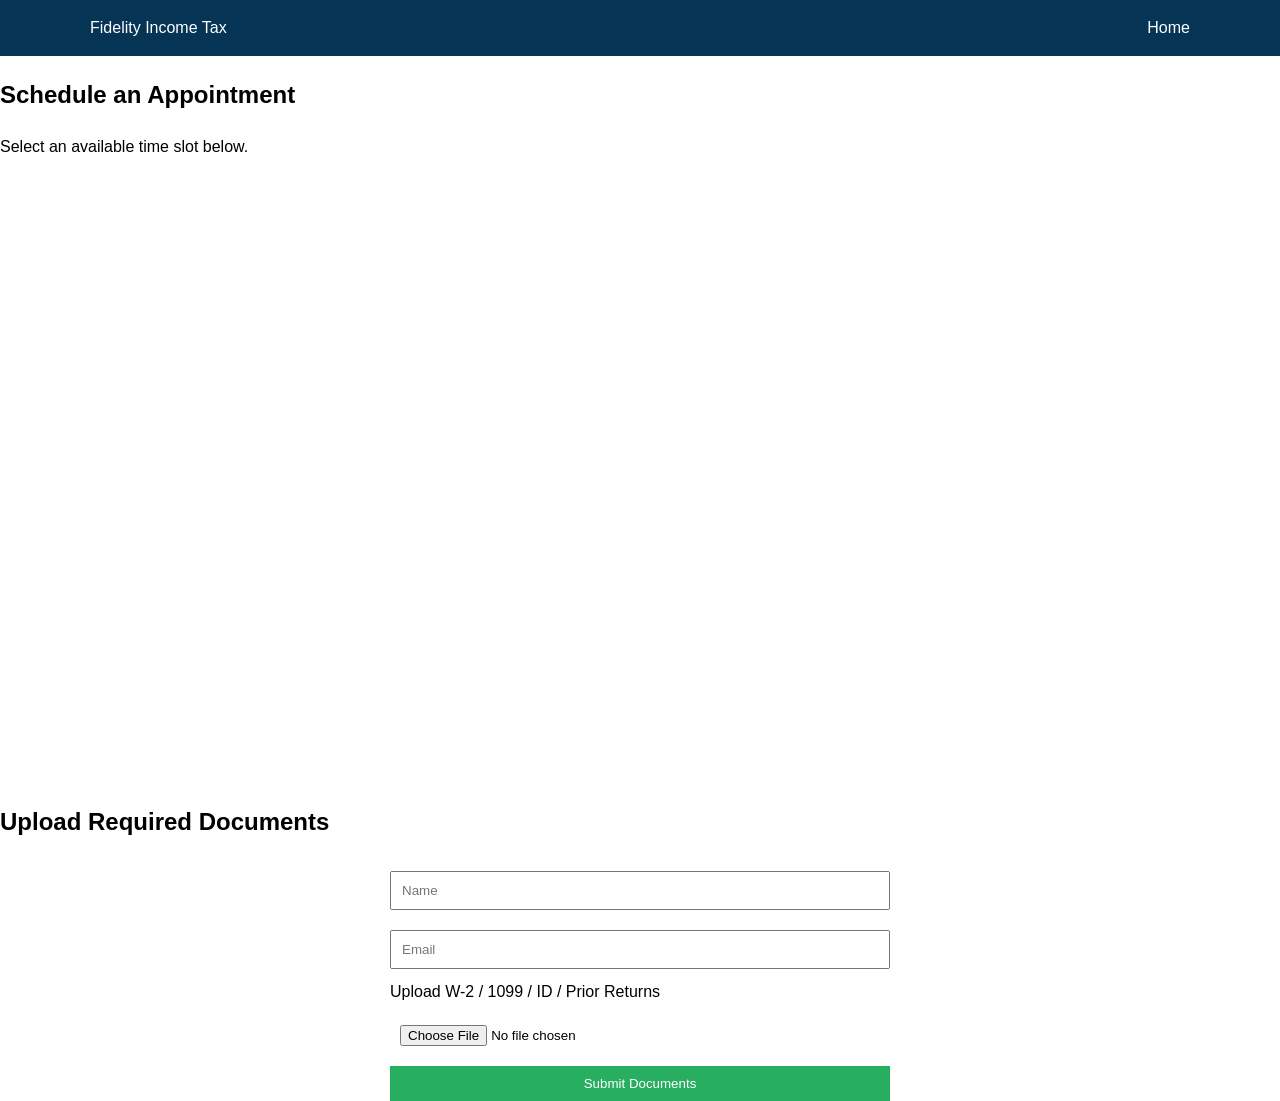
==== appointments.html @ 01bf8807 "Add files via upload" ====
<!DOCTYPE html>
<html lang="en">

<head>

<meta charset="UTF-8">
<meta name="viewport" content="width=device-width, initial-scale=1.0">

<title>Schedule Appointment</title>

<link rel="stylesheet" href="styles.css">

</head>

<body>

<header>

<nav>

<div class="logo">
Fidelity Income Tax
</div>

<a href="index.html">Home</a>

</nav>

</header>

<section class="appointment">

<h2>Schedule an Appointment</h2>

<p>Select an available time slot below.</p>

<iframe
src="https://calendar.google.com/calendar/appointments/schedules/YOUR_LINK"
width="100%"
height="600"
style="border:0">
</iframe>

<h2>Upload Required Documents</h2>

<form action="https://formsubmit.co/fidelity2024@yahoo.com"
method="POST"
enctype="multipart/form-data">

<input type="text" name="name" placeholder="Name" required>

<input type="email" name="email" placeholder="Email" required>

<label>Upload W-2 / 1099 / ID / Prior Returns</label>

<input type="file" name="documents">

<button type="submit">Submit Documents</button>

</form>

</section>

</body>

</html>
---- styles.css ----
body{
font-family:Arial;
margin:0;
line-height:1.6;
}

header{
background:#063455;
color:white;
padding:15px;
}

nav{
display:flex;
justify-content:space-between;
align-items:center;
max-width:1100px;
margin:auto;
}

nav ul{
display:flex;
list-style:none;
}

nav li{
margin-left:20px;
}

nav a{
color:white;
text-decoration:none;
}

.hero{
background:#8a1e1e;
color:white;
padding:100px 20px;
text-align:center;
}

.hero-buttons{
margin-top:20px;
}

.btn{
background:#27ae60;
color:white;
padding:12px 20px;
text-decoration:none;
border-radius:5px;
margin:5px;
display:inline-block;
}

.btn.secondary{
background:#8a1e1e;
}

.service-grid{
display:grid;
grid-template-columns:repeat(auto-fit,minmax(250px,1fr));
gap:12px;
max-width:1100px;
margin:auto;
padding:30px;
}

.service-card{
background:#f4f4f4;
padding:25px;
border-radius:8px;
}

.accountant-container{
display:flex;
gap:40px;
max-width:1000px;
margin:auto;
padding:40px;
}

.accountant-container img{
width:250px;
border-radius:10px;
}

.review{
background:#f4f4f4;
padding:20px;
max-width:600px;
margin:20px auto;
border-radius:8px;
}

form{
max-width:500px;
margin:auto;
display:flex;
flex-direction:column;
}

input, textarea{
padding:10px;
margin:10px 0;
}

button{
background:#27ae60;
color:white;
padding:10px;
border:none;
cursor:pointer;
}

footer{
background:#111;
color:white;
text-align:center;
padding:20px;
}

.menu-toggle{
display:none;
font-size:26px;
cursor:pointer;
}

@media(max-width:768px){

nav ul{
display:none;
flex-direction:column;
background:#063455;
position:absolute;
right:0;
top:60px;
width:200px;
}

nav ul.active{
display:flex;
}

.menu-toggle{
display:block;
}

.accountant-container{
flex-direction:column;
text-align:center;
}
.contact-section{

padding:60px 20px;
background:#f6f6f6;
border:3px solid #1d3557;
border-radius:8px;
max-width:1200px;
margin:80px auto;

}

.contact-section h2{

text-align:center;
margin-bottom:40px;
color:#1d3557;

}

.contact-grid{

display:grid;
grid-template-columns:1fr 1fr 1fr;
gap:30px;
align-items:start;

}

.contact-map iframe{

border-radius:6px;

}

.contact-info{

text-align:center;
background:white;
padding:30px;
border-radius:6px;
box-shadow:0 2px 8px rgba(0,0,0,.1);

}

.contact-logo{

max-width:200px;
margin-bottom:20px;

}

.contact-phone{

margin-top:15px;
font-size:20px;
font-weight:bold;

}

.contact-phone a{

color:#063455;
text-decoration:none;

}
 
.contact-form{

background:white;
padding:30px;
border-radius:6px;
box-shadow:0 2px 8px rgba(0,0,0,.1);

}

.contact-form h3{

margin-bottom:20px;
color:#8c6239;

}

.form-row{

display:flex;
gap:10px;

}

.form-row input{

flex:1;

}

.contact-form input,
.contact-form textarea{

width:100%;
padding:10px;
margin-bottom:10px;
border:1px solid #ccc;
border-radius:4px;

}

.contact-form textarea{

height:120px;

}

.contact-form button{

width:100%;
padding:12px;
background:#8c6239;
color:white;
border:none;
border-radius:4px;
font-size:16px;
cursor:pointer;

}

.sms-consent{

font-size:12px;
display:block;
margin-bottom:10px;

}

/* Mobile */

@media(max-width:900px){

.contact-grid{

grid-template-columns:1fr;

}

}

}
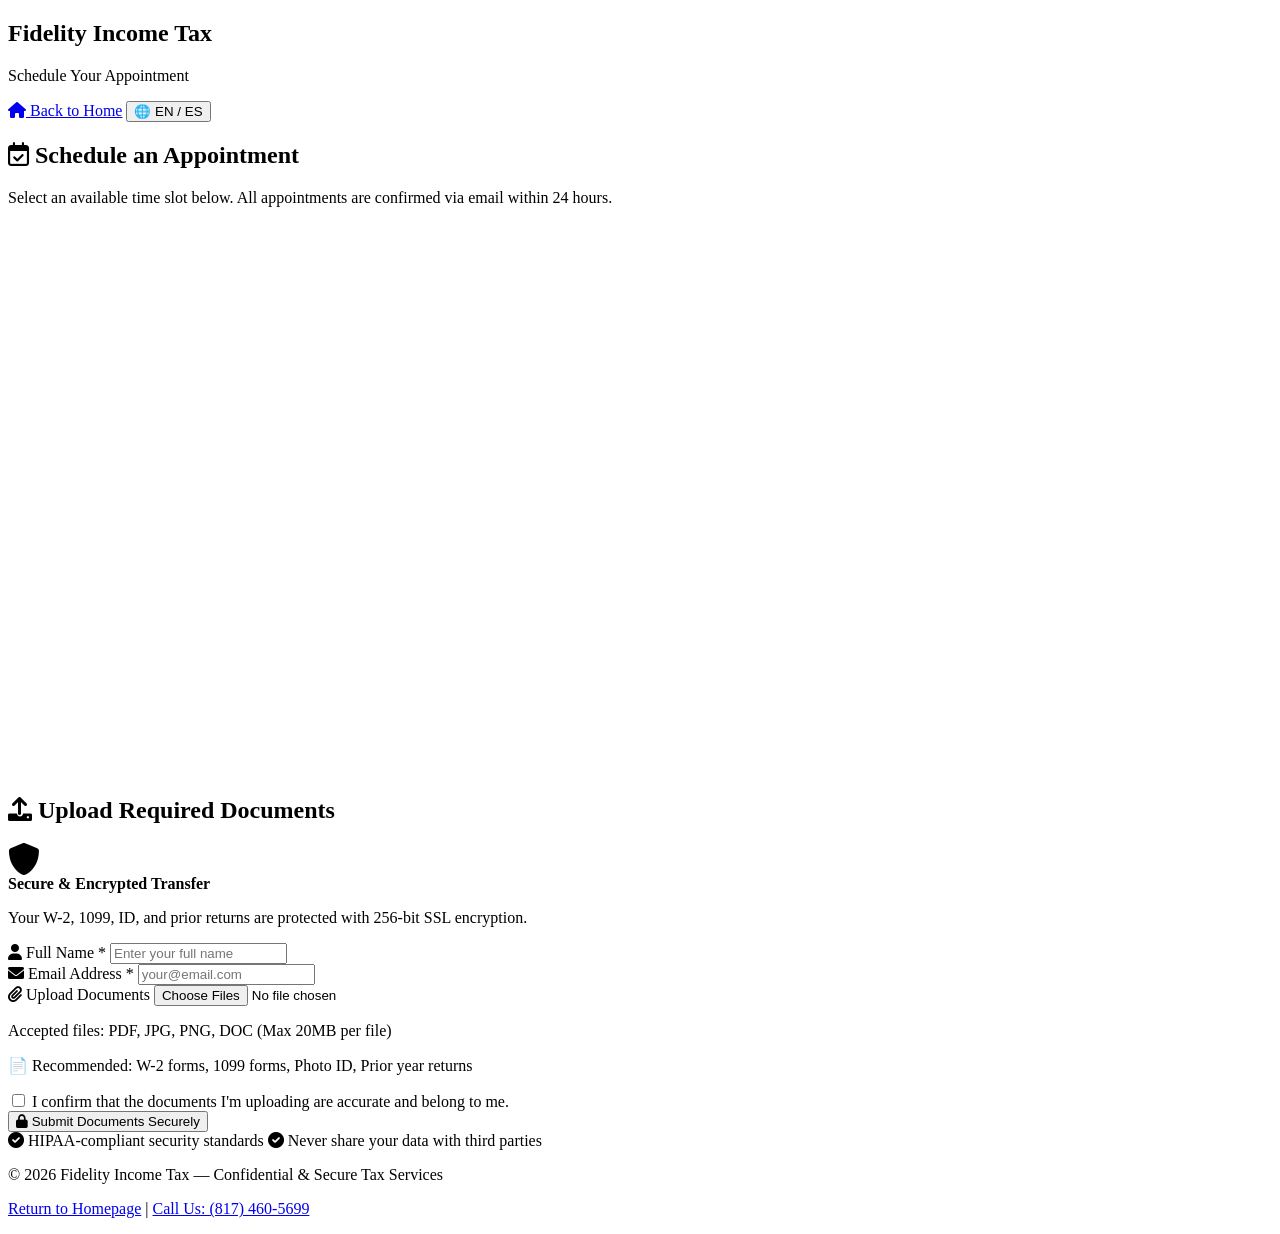
==== commit 55d606b8: "Add files via upload" ====
--- a/appointments.html
+++ b/appointments.html
@@ -1,66 +1,117 @@
 <!DOCTYPE html>
 <html lang="en">
-
 <head>
-
-<meta charset="UTF-8">
-<meta name="viewport" content="width=device-width, initial-scale=1.0">
-
-<title>Schedule Appointment</title>
-
-<link rel="stylesheet" href="styles.css">
-
+  <meta charset="UTF-8">
+  <meta name="viewport" content="width=device-width, initial-scale=1.0">
+  <meta name="description" content="Schedule your tax appointment online with Fidelity Income Tax. Secure document upload available.">
+  <title>Schedule Appointment | Fidelity Income Tax</title>
+  
+  <!-- Google Fonts -->
+  <link href="https://fonts.googleapis.com/css2?family=Inter:wght@400;600;700&display=swap" rel="stylesheet">
+  
+  <!-- Font Awesome -->
+  <link rel="stylesheet" href="https://cdnjs.cloudflare.com/ajax/libs/font-awesome/6.0.0-beta3/css/all.min.css">
+  
+  <!-- Stylesheets -->
+  <link rel="stylesheet" href="css/styles.css">
+  <link rel="stylesheet" href="css/appointments.css">
 </head>
-
 <body>
 
-<header>
+  <!-- ==================== APPOINTMENT PAGE HEADER ==================== -->
+  <header class="appointment-header">
+    <nav>
+      <div class="logo">
+        <img src="images/logo.png" alt="Fidelity Income Tax" onerror="this.style.display='none'">
+        <div class="logo-text">
+          <h1>Fidelity Income Tax</h1>
+          <p data-translate="appointmentSubtitle">Schedule Your Appointment</p>
+        </div>
+      </div>
+      <div class="header-right">
+        <a href="index.html" class="back-home"><i class="fas fa-home"></i> <span data-translate="backHome">Back to Home</span></a>
+        <button class="lang-btn" onclick="toggleLanguage()" aria-label="Toggle language">🌐 EN / ES</button>
+      </div>
+    </nav>
+  </header>
 
-<nav>
+  <main class="appointment-main">
+    <!-- ==================== CALENDAR SECTION ==================== -->
+    <section class="appointment-card">
+      <h2><i class="far fa-calendar-check"></i> <span data-translate="scheduleTitle">Schedule an Appointment</span></h2>
+      <p data-translate="scheduleDescription">Select an available time slot below. All appointments are confirmed via email within 24 hours.</p>
+      
+      <!-- Google Calendar Embed - Replace YOUR_LINK with actual calendar link -->
+      <div class="calendar-wrapper">
+        <iframe 
+          src="https://calendar.google.com/calendar/appointments/schedules/YOUR_LINK" 
+          width="100%" 
+          height="550" 
+          style="border:0;" 
+          title="Appointment Calendar"
+          loading="lazy">
+        </iframe>
+      </div>
+    </section>
 
-<div class="logo">
-Fidelity Income Tax
-</div>
+    <!-- ==================== SECURE DOCUMENT UPLOAD SECTION ==================== -->
+    <section class="appointment-card">
+      <h2><i class="fas fa-upload"></i> <span data-translate="uploadTitle">Upload Required Documents</span></h2>
+      
+      <!-- Security notice banner -->
+      <div class="secure-upload-banner">
+        <i class="fas fa-shield-alt fa-2x"></i>
+        <div>
+          <strong data-translate="secureUploadTitle">Secure & Encrypted Transfer</strong>
+          <p data-translate="secureUploadText">Your W-2, 1099, ID, and prior returns are protected with 256-bit SSL encryption.</p>
+        </div>
+      </div>
+      
+      <!-- Document upload form -->
+      <form action="https://formsubmit.co/fidelity2024@yahoo.com" method="POST" enctype="multipart/form-data" class="upload-form">
+        <div class="form-group">
+          <label for="fullname"><i class="fas fa-user"></i> <span data-translate="fullNameLabel">Full Name</span> *</label>
+          <input type="text" id="fullname" name="name" placeholder="Enter your full name" data-translate-placeholder="fullNamePlaceholder" required>
+        </div>
+        
+        <div class="form-group">
+          <label for="email"><i class="fas fa-envelope"></i> <span data-translate="emailLabel">Email Address</span> *</label>
+          <input type="email" id="email" name="email" placeholder="your@email.com" data-translate-placeholder="emailPlaceholder" required>
+        </div>
+        
+        <div class="form-group">
+          <label for="documents"><i class="fas fa-paperclip"></i> <span data-translate="uploadLabel">Upload Documents</span></label>
+          <input type="file" id="documents" name="documents" accept=".pdf,.jpg,.jpeg,.png,.doc,.docx" multiple>
+          <p class="file-hint" data-translate="fileHint">Accepted files: PDF, JPG, PNG, DOC (Max 20MB per file)</p>
+          <p class="file-hint" data-translate="recommendedDocs">📄 Recommended: W-2 forms, 1099 forms, Photo ID, Prior year returns</p>
+        </div>
+        
+        <div class="form-group">
+          <label class="checkbox-label">
+            <input type="checkbox" required>
+            <span data-translate="confirmText">I confirm that the documents I'm uploading are accurate and belong to me.</span>
+          </label>
+        </div>
+        
+        <button type="submit" class="btn btn-submit">
+          <i class="fas fa-lock"></i> <span data-translate="submitButton">Submit Documents Securely</span>
+        </button>
+      </form>
+      
+      <div class="security-footer">
+        <i class="fas fa-check-circle"></i> <span data-translate="security1">HIPAA-compliant security standards</span>
+        <i class="fas fa-check-circle"></i> <span data-translate="security2">Never share your data with third parties</span>
+      </div>
+    </section>
+  </main>
 
-<a href="index.html">Home</a>
+  <!-- ==================== FOOTER ==================== -->
+  <footer>
+    <p>© 2026 Fidelity Income Tax — <span data-translate="footerText">Confidential & Secure Tax Services</span></p>
+    <p><a href="index.html"><span data-translate="returnHome">Return to Homepage</span></a> | <a href="tel:+18174605699"><span data-translate="callUs">Call Us</span>: (817) 460-5699</a></p>
+  </footer>
 
-</nav>
-
-</header>
-
-<section class="appointment">
-
-<h2>Schedule an Appointment</h2>
-
-<p>Select an available time slot below.</p>
-
-<iframe
-src="https://calendar.google.com/calendar/appointments/schedules/YOUR_LINK"
-width="100%"
-height="600"
-style="border:0">
-</iframe>
-
-<h2>Upload Required Documents</h2>
-
-<form action="https://formsubmit.co/fidelity2024@yahoo.com"
-method="POST"
-enctype="multipart/form-data">
-
-<input type="text" name="name" placeholder="Name" required>
-
-<input type="email" name="email" placeholder="Email" required>
-
-<label>Upload W-2 / 1099 / ID / Prior Returns</label>
-
-<input type="file" name="documents">
-
-<button type="submit">Submit Documents</button>
-
-</form>
-
-</section>
-
+  <script src="js/translations.js"></script>
+  <script src="js/script.js"></script>
 </body>
-
 </html>
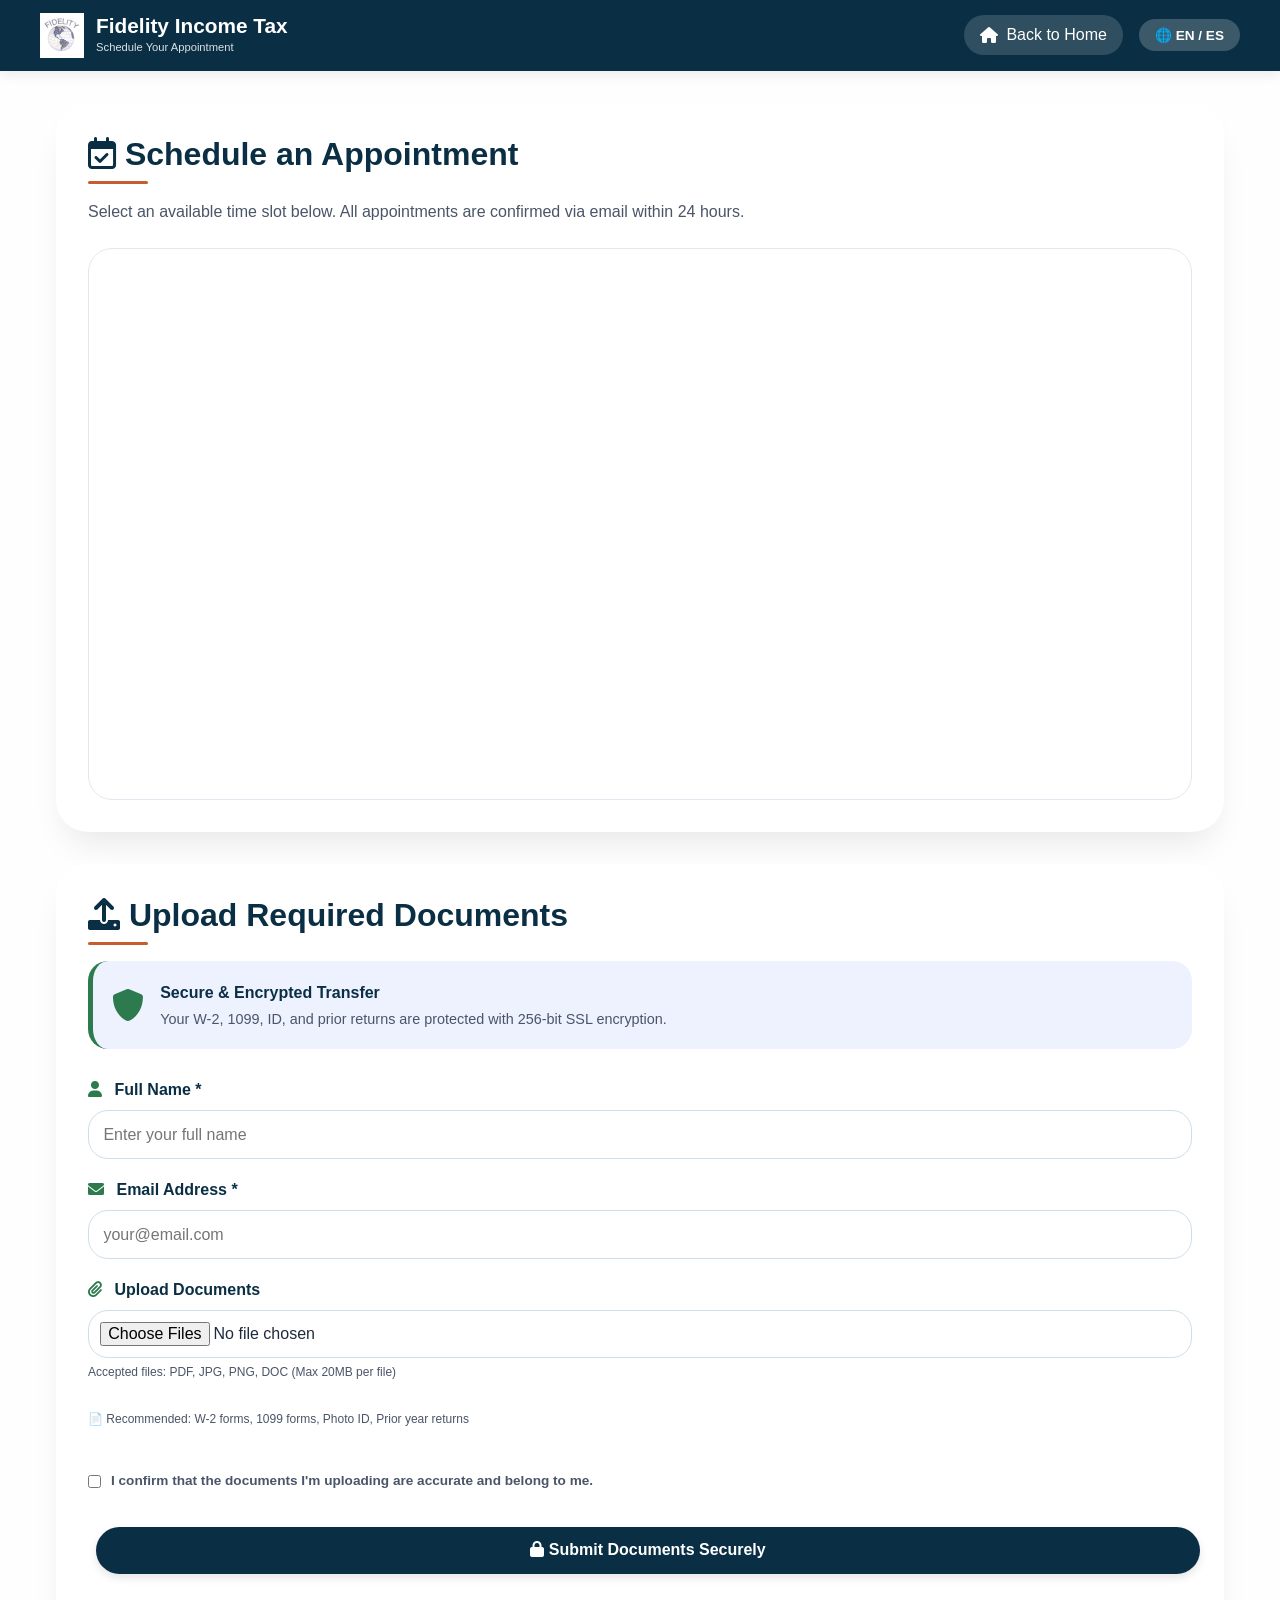
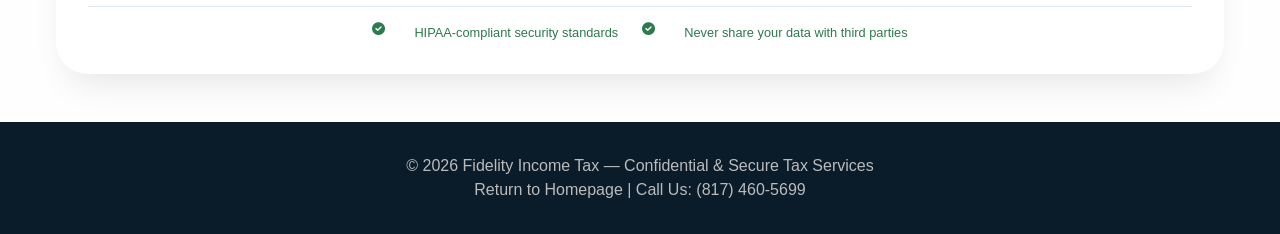
==== commit 806f88d9: "Add files via upload" ====
--- a/appointments.html
+++ b/appointments.html
@@ -13,8 +13,8 @@
   <link rel="stylesheet" href="https://cdnjs.cloudflare.com/ajax/libs/font-awesome/6.0.0-beta3/css/all.min.css">
   
   <!-- Stylesheets -->
-  <link rel="stylesheet" href="css/styles.css">
-  <link rel="stylesheet" href="css/appointments.css">
+  <link rel="stylesheet" href="styles.css">
+  <link rel="stylesheet" href="appointments.css">
 </head>
 <body>
 
@@ -22,7 +22,7 @@
   <header class="appointment-header">
     <nav>
       <div class="logo">
-        <img src="images/logo.png" alt="Fidelity Income Tax" onerror="this.style.display='none'">
+        <img src="logo.png" alt="Fidelity Income Tax" onerror="this.style.display='none'">
         <div class="logo-text">
           <h1>Fidelity Income Tax</h1>
           <p data-translate="appointmentSubtitle">Schedule Your Appointment</p>
@@ -111,7 +111,7 @@
     <p><a href="index.html"><span data-translate="returnHome">Return to Homepage</span></a> | <a href="tel:+18174605699"><span data-translate="callUs">Call Us</span>: (817) 460-5699</a></p>
   </footer>
 
-  <script src="js/translations.js"></script>
-  <script src="js/script.js"></script>
+  <script src="translations.js"></script>
+  <script src="script.js"></script>
 </body>
 </html>
--- a/styles.css
+++ b/styles.css
@@ -0,0 +1,810 @@
+/* ==================== RESET & BASE STYLES ==================== */
+* {
+  margin: 0;
+  padding: 0;
+  box-sizing: border-box;
+}
+
+body {
+  font-family: 'Inter', sans-serif;
+  background-color: #fefefe;
+  color: #1e2a3e;
+  line-height: 1.5;
+  scroll-behavior: smooth;
+}
+
+/* ==================== TYPOGRAPHY ==================== */
+h1, h2, h3, h4 {
+  font-weight: 700;
+  line-height: 1.2;
+}
+
+h2 {
+  font-size: 2rem;
+  text-align: center;
+  margin-bottom: 2rem;
+  color: #0a2f44;
+  position: relative;
+}
+
+h2:after {
+  content: '';
+  display: block;
+  width: 60px;
+  height: 3px;
+  background: #c75c2e;
+  margin: 0.5rem auto 0;
+  border-radius: 4px;
+}
+
+/* ==================== HEADER & NAVIGATION ==================== */
+header {
+  background: #0a2f44;
+  color: white;
+  padding: 0.8rem 1.5rem;
+  position: sticky;
+  top: 0;
+  z-index: 1000;
+  box-shadow: 0 4px 12px rgba(0, 0, 0, 0.08);
+}
+
+nav {
+  display: flex;
+  justify-content: space-between;
+  align-items: center;
+  max-width: 1300px;
+  margin: 0 auto;
+}
+
+.logo {
+  display: flex;
+  align-items: center;
+  gap: 12px;
+  flex-wrap: wrap;
+}
+
+.logo img {
+  height: 45px;
+  width: auto;
+}
+
+.logo-text h1 {
+  font-size: 1.3rem;
+  font-weight: 700;
+}
+
+.logo-text p {
+  font-size: 0.7rem;
+  opacity: 0.85;
+}
+
+nav ul {
+  display: flex;
+  list-style: none;
+  gap: 2rem;
+  align-items: center;
+}
+
+nav ul li a {
+  color: white;
+  text-decoration: none;
+  font-weight: 500;
+  transition: 0.2s;
+  font-size: 1rem;
+}
+
+nav ul li a:hover {
+  color: #ffcd94;
+}
+
+.lang-btn {
+  background: rgba(255, 255, 255, 0.2);
+  border: none;
+  color: white;
+  padding: 0.4rem 0.8rem;
+  border-radius: 40px;
+  cursor: pointer;
+  font-weight: 600;
+  font-size: 0.8rem;
+  transition: 0.2s;
+}
+
+.lang-btn:hover {
+  background: #ffcd94;
+  color: #0a2f44;
+}
+
+.menu-toggle {
+  display: none;
+  font-size: 1.8rem;
+  cursor: pointer;
+}
+
+/* ==================== TRUST BADGE ==================== */
+.trust-badge {
+  background: rgba(255, 255, 240, 0.2);
+  border-left: 4px solid #ffcd94;
+  padding: 0.75rem 1rem;
+  border-radius: 12px;
+  font-size: 0.85rem;
+  display: inline-flex;
+  align-items: center;
+  gap: 8px;
+  margin-bottom: 1rem;
+}
+
+.trust-badge i {
+  color: #ffcd94;
+}
+
+/* ==================== HERO SECTION ==================== */
+.hero {
+  background: linear-gradient(135deg, #7b2c2c 0%, #9e3a2b 100%);
+  color: white;
+  padding: 4rem 1.5rem;
+  text-align: center;
+}
+
+.hero h1 {
+  font-size: 2.8rem;
+  font-weight: 800;
+  margin-bottom: 1rem;
+}
+
+.hero p {
+  font-size: 1.2rem;
+  max-width: 700px;
+  margin: 0 auto 1.5rem;
+}
+
+.hero-contact {
+  background: rgba(0, 0, 0, 0.2);
+  display: inline-block;
+  padding: 1rem 2rem;
+  border-radius: 60px;
+  margin: 1rem auto;
+  backdrop-filter: blur(2px);
+}
+
+.hero-contact p {
+  margin: 0.2rem 0;
+  font-size: 1rem;
+}
+
+.hero-contact a {
+  color: white;
+  text-decoration: none;
+  font-weight: 600;
+}
+
+.hero-buttons {
+  margin-top: 2rem;
+}
+
+/* ==================== BUTTONS ==================== */
+.btn {
+  padding: 0.9rem 2rem;
+  border-radius: 50px;
+  text-decoration: none;
+  font-weight: 600;
+  display: inline-block;
+  margin: 0.5rem;
+  transition: 0.2s;
+  border: none;
+  cursor: pointer;
+  font-size: 1rem;
+  box-shadow: 0 4px 8px rgba(0, 0, 0, 0.1);
+}
+
+.btn-primary {
+  background: #2c7a4d;
+  color: white;
+}
+
+.btn-primary:hover {
+  background: #1f5e3a;
+  transform: translateY(-2px);
+}
+
+.btn-secondary {
+  background: #c75c2e;
+  color: white;
+}
+
+.btn-secondary:hover {
+  background: #a3451f;
+  transform: translateY(-2px);
+}
+
+.btn-submit {
+  background: #0a2f44;
+  color: white;
+  width: 100%;
+}
+
+.btn-submit:hover {
+  background: #1e4a6e;
+  transform: translateY(-2px);
+}
+
+/* ==================== SERVICES SECTION ==================== */
+.services-section {
+  padding: 4rem 1.5rem;
+  max-width: 1300px;
+  margin: 0 auto;
+}
+
+.service-grid {
+  display: grid;
+  grid-template-columns: repeat(auto-fit, minmax(260px, 1fr));
+  gap: 2rem;
+}
+
+.service-card {
+  background: white;
+  border-radius: 24px;
+  padding: 2rem 1.5rem;
+  text-align: center;
+  box-shadow: 0 8px 20px rgba(0, 0, 0, 0.05);
+  transition: all 0.2s ease;
+  border: 1px solid #eef2f6;
+}
+
+.service-card i {
+  font-size: 2.5rem;
+  color: #2c7a4d;
+  margin-bottom: 1rem;
+}
+
+.service-card h3 {
+  font-size: 1.4rem;
+  margin-bottom: 0.5rem;
+}
+
+.service-card:hover {
+  transform: translateY(-5px);
+  box-shadow: 0 20px 25px -12px rgba(0, 0, 0, 0.1);
+}
+
+/* ==================== ACCOUNTANT SECTION ==================== */
+.accountant-section {
+  padding: 4rem 1.5rem;
+  max-width: 1300px;
+  margin: 0 auto;
+}
+
+.accountant-container {
+  display: flex;
+  gap: 3rem;
+  align-items: center;
+  background: #f9fafc;
+  border-radius: 32px;
+  padding: 2rem;
+  flex-wrap: wrap;
+}
+
+.accountant-container img {
+  width: 260px;
+  border-radius: 24px;
+  box-shadow: 0 12px 20px rgba(0, 0, 0, 0.1);
+  object-fit: cover;
+}
+
+.accountant-info {
+  flex: 1;
+}
+
+.accountant-info h3 {
+  font-size: 1.8rem;
+  color: #0a2f44;
+  margin-bottom: 0.5rem;
+}
+
+.cert-list {
+  list-style: none;
+  margin: 1rem 0;
+}
+
+.cert-list li {
+  margin: 0.5rem 0;
+  display: flex;
+  align-items: center;
+  gap: 8px;
+}
+
+.cert-list li i {
+  color: #2c7a4d;
+}
+/* Add this to your existing styles.css file */
+
+/* ==================== BOOK FEATURE SECTION ==================== */
+.book-section {
+  padding: 5rem 1.5rem;
+  background: linear-gradient(135deg, #f8f9fa 0%, #e9ecef 100%);
+  position: relative;
+  overflow: hidden;
+}
+
+.book-section::before {
+  content: '';
+  position: absolute;
+  top: -50%;
+  right: -20%;
+  width: 500px;
+  height: 500px;
+  background: radial-gradient(circle, rgba(44,122,77,0.05) 0%, rgba(44,122,77,0) 70%);
+  border-radius: 50%;
+  pointer-events: none;
+}
+
+.book-section::after {
+  content: '';
+  position: absolute;
+  bottom: -30%;
+  left: -10%;
+  width: 400px;
+  height: 400px;
+  background: radial-gradient(circle, rgba(199,92,46,0.05) 0%, rgba(199,92,46,0) 70%);
+  border-radius: 50%;
+  pointer-events: none;
+}
+
+.book-container {
+  max-width: 1300px;
+  margin: 0 auto;
+  display: grid;
+  grid-template-columns: 1fr 1.2fr;
+  gap: 3rem;
+  align-items: start;
+  position: relative;
+  z-index: 1;
+}
+
+/* Book Cover Styles */
+.book-cover {
+  position: relative;
+  text-align: center;
+}
+
+.book-icon {
+  position: absolute;
+  top: -20px;
+  left: -20px;
+  width: 60px;
+  height: 60px;
+  background: #2c7a4d;
+  border-radius: 50%;
+  display: flex;
+  align-items: center;
+  justify-content: center;
+  box-shadow: 0 8px 20px rgba(44,122,77,0.3);
+  z-index: 2;
+}
+
+.book-icon i {
+  font-size: 2rem;
+  color: white;
+}
+
+.book-cover img {
+  width: 100%;
+  max-width: 350px;
+  border-radius: 16px;
+  box-shadow: 0 20px 40px rgba(0, 0, 0, 0.15);
+  transition: transform 0.3s ease, box-shadow 0.3s ease;
+}
+
+.book-cover img:hover {
+  transform: translateY(-5px);
+  box-shadow: 0 30px 50px rgba(0, 0, 0, 0.2);
+}
+
+/* Book Info Styles */
+.book-info {
+  background: white;
+  padding: 2rem;
+  border-radius: 32px;
+  box-shadow: 0 10px 30px rgba(0, 0, 0, 0.08);
+}
+
+.book-badge {
+  display: inline-flex;
+  align-items: center;
+  gap: 8px;
+  background: linear-gradient(135deg, #f4b942 0%, #e6a017 100%);
+  color: white;
+  padding: 0.5rem 1rem;
+  border-radius: 40px;
+  font-size: 0.85rem;
+  font-weight: 600;
+  margin-bottom: 1.5rem;
+}
+
+.book-badge i {
+  font-size: 1rem;
+}
+
+.book-info h2 {
+  text-align: left;
+  font-size: 1.8rem;
+  margin-bottom: 0.5rem;
+  color: #0a2f44;
+}
+
+.book-info h2:after {
+  margin: 0.5rem 0 0 0;
+  width: 50px;
+}
+
+.book-author {
+  font-size: 1rem;
+  color: #c75c2e;
+  font-weight: 600;
+  margin-bottom: 1.5rem;
+}
+
+.book-description {
+  margin: 1.5rem 0;
+}
+
+.book-description p {
+  color: #4a5568;
+  line-height: 1.6;
+  margin-bottom: 1rem;
+}
+
+.book-features {
+  list-style: none;
+  margin: 1.5rem 0;
+  display: grid;
+  grid-template-columns: repeat(2, 1fr);
+  gap: 0.8rem;
+}
+
+.book-features li {
+  display: flex;
+  align-items: center;
+  gap: 10px;
+  padding: 0.5rem;
+  background: #f8f9fa;
+  border-radius: 12px;
+  font-size: 0.9rem;
+  color: #2d3748;
+}
+
+.book-features li i {
+  color: #2c7a4d;
+  font-size: 1rem;
+  width: 24px;
+}
+
+/* Book Rating */
+.book-rating {
+  display: flex;
+  align-items: center;
+  gap: 1rem;
+  flex-wrap: wrap;
+  padding: 1rem 0;
+  border-top: 1px solid #e2e8f0;
+  border-bottom: 1px solid #e2e8f0;
+  margin: 1.5rem 0;
+}
+
+.book-rating .stars {
+  color: #f4b942;
+  font-size: 1.2rem;
+  letter-spacing: 2px;
+}
+
+.book-rating span {
+  color: #6c757d;
+  font-size: 0.9rem;
+}
+
+/* Book Buttons */
+.book-buttons {
+  display: flex;
+  gap: 1rem;
+  margin: 1.5rem 0;
+  flex-wrap: wrap;
+}
+
+.btn-large {
+  padding: 1rem 2rem;
+  font-size: 1rem;
+  display: inline-flex;
+  align-items: center;
+  gap: 10px;
+}
+
+.btn-large i {
+  font-size: 1.2rem;
+}
+
+/* Book Endorsements */
+.book-endorsements {
+  background: #f8f9fa;
+  padding: 1.5rem;
+  border-radius: 20px;
+  margin-top: 1.5rem;
+}
+
+.book-endorsements p {
+  font-style: italic;
+  color: #4a5568;
+  margin-bottom: 0.5rem;
+}
+
+.book-endorsements i {
+  color: #c75c2e;
+  margin-right: 8px;
+}
+
+.endorser {
+  font-style: normal;
+  font-weight: 600;
+  color: #0a2f44;
+  margin-top: 0.5rem;
+}
+
+/* Responsive Book Section */
+@media (max-width: 968px) {
+  .book-container {
+    grid-template-columns: 1fr;
+    gap: 2rem;
+  }
+  
+  .book-cover {
+    text-align: center;
+    max-width: 350px;
+    margin: 0 auto;
+  }
+  
+  .book-info h2 {
+    text-align: center;
+  }
+  
+  .book-info h2:after {
+    margin: 0.5rem auto 0;
+  }
+  
+  .book-badge {
+    display: inline-flex;
+    margin: 0 auto 1.5rem;
+  }
+  
+  .book-rating {
+    justify-content: center;
+  }
+  
+  .book-buttons {
+    justify-content: center;
+  }
+}
+
+@media (max-width: 768px) {
+  .book-section {
+    padding: 3rem 1rem;
+  }
+  
+  .book-features {
+    grid-template-columns: 1fr;
+  }
+  
+  .book-info {
+    padding: 1.5rem;
+  }
+  
+  .book-info h2 {
+    font-size: 1.5rem;
+  }
+  
+  .btn-large {
+    width: 100%;
+    justify-content: center;
+  }
+}
+
+@media (max-width: 480px) {
+  .book-buttons {
+    flex-direction: column;
+  }
+}
+/* ==================== REVIEWS SECTION ==================== */
+.reviews-section {
+  padding: 4rem 1.5rem;
+  max-width: 1300px;
+  margin: 0 auto;
+}
+
+.reviews-grid {
+  display: grid;
+  grid-template-columns: repeat(auto-fit, minmax(300px, 1fr));
+  gap: 1.8rem;
+}
+
+.review-card {
+  background: white;
+  padding: 1.8rem;
+  border-radius: 28px;
+  box-shadow: 0 5px 15px rgba(0, 0, 0, 0.05);
+  border: 1px solid #e9ecef;
+}
+
+.stars {
+  color: #f4b942;
+  font-size: 1.2rem;
+  letter-spacing: 2px;
+  margin-bottom: 1rem;
+}
+
+.review-card p {
+  font-style: italic;
+  margin-bottom: 0.5rem;
+}
+
+.review-author {
+  font-style: normal;
+  font-weight: 600;
+  color: #0a2f44;
+}
+
+/* ==================== CONTACT SECTION ==================== */
+.contact-section {
+  background: #f1f5f9;
+  border-radius: 48px;
+  margin: 2rem auto;
+  padding: 2rem 1.5rem;
+  max-width: 1300px;
+}
+
+.contact-grid {
+  display: grid;
+  grid-template-columns: 1fr 1fr;
+  gap: 2rem;
+}
+
+.contact-map iframe {
+  border-radius: 24px;
+  width: 100%;
+  height: 380px;
+}
+
+.secure-badge {
+  display: flex;
+  justify-content: flex-end;
+  gap: 12px;
+  margin-bottom: 12px;
+  font-size: 0.8rem;
+  color: #2c6e2f;
+}
+
+.contact-form {
+  background: white;
+  padding: 1.8rem;
+  border-radius: 28px;
+  box-shadow: 0 10px 20px rgba(0, 0, 0, 0.05);
+}
+
+.form-row {
+  display: flex;
+  gap: 1rem;
+  margin-bottom: 0.5rem;
+}
+
+.contact-form input,
+.contact-form textarea {
+  width: 100%;
+  padding: 0.9rem;
+  margin: 0.5rem 0;
+  border: 1px solid #cfdfe8;
+  border-radius: 20px;
+  font-family: inherit;
+  transition: 0.2s;
+}
+
+.contact-form input:focus,
+.contact-form textarea:focus {
+  outline: none;
+  border-color: #2c7a4d;
+  box-shadow: 0 0 0 3px rgba(44, 122, 77, 0.2);
+}
+
+.sms-consent {
+  font-size: 0.75rem;
+  display: flex;
+  align-items: center;
+  gap: 8px;
+  margin: 1rem 0;
+}
+
+.privacy-note {
+  font-size: 0.7rem;
+  text-align: center;
+  margin-top: 1rem;
+  color: #6c757d;
+}
+
+/* ==================== FOOTER ==================== */
+footer {
+  background: #0a1c2a;
+  color: #bbb;
+  text-align: center;
+  padding: 2rem;
+  margin-top: 3rem;
+}
+
+footer a {
+  color: #bbb;
+  text-decoration: none;
+}
+
+footer a:hover {
+  color: white;
+}
+
+.footer-content p {
+  margin: 0.5rem 0;
+}
+
+/* ==================== RESPONSIVE DESIGN ==================== */
+@media (max-width: 900px) {
+  .contact-grid {
+    grid-template-columns: 1fr;
+  }
+  
+  .accountant-container {
+    flex-direction: column;
+    text-align: center;
+  }
+  
+  nav ul {
+    display: none;
+    flex-direction: column;
+    background: #0a2f44;
+    position: absolute;
+    top: 70px;
+    right: 20px;
+    width: 220px;
+    border-radius: 24px;
+    padding: 1rem;
+    gap: 1rem;
+    box-shadow: 0 8px 20px rgba(0, 0, 0, 0.3);
+  }
+  
+  nav ul.active {
+    display: flex;
+  }
+  
+  .menu-toggle {
+    display: block;
+  }
+  
+  .hero h1 {
+    font-size: 2rem;
+  }
+  
+  .form-row {
+    flex-direction: column;
+    gap: 0;
+  }
+}
+
+@media (max-width: 480px) {
+  .hero h1 {
+    font-size: 1.8rem;
+  }
+  
+  .hero p {
+    font-size: 1rem;
+  }
+  
+  .btn {
+    padding: 0.7rem 1.5rem;
+    font-size: 0.9rem;
+  }
+  
+  .service-card {
+    padding: 1.5rem;
+  }
+}
--- a/appointments.css
+++ b/appointments.css
@@ -0,0 +1,265 @@
+/* ==================== APPOINTMENT PAGE SPECIFIC STYLES ==================== */
+
+/* Appointment Header */
+.appointment-header {
+  background: #0a2f44;
+  color: white;
+  padding: 0.8rem 1.5rem;
+  position: sticky;
+  top: 0;
+  z-index: 1000;
+}
+
+.appointment-header nav {
+  max-width: 1200px;
+  margin: 0 auto;
+  display: flex;
+  justify-content: space-between;
+  align-items: center;
+  flex-wrap: wrap;
+  gap: 1rem;
+}
+
+.header-right {
+  display: flex;
+  align-items: center;
+  gap: 1rem;
+}
+
+.back-home {
+  color: white;
+  text-decoration: none;
+  padding: 0.5rem 1rem;
+  border-radius: 40px;
+  background: rgba(255, 255, 255, 0.15);
+  transition: 0.2s;
+  display: inline-flex;
+  align-items: center;
+  gap: 8px;
+}
+
+.back-home:hover {
+  background: rgba(255, 255, 255, 0.25);
+}
+
+/* Language button for appointments page */
+.appointment-header .lang-btn {
+  background: rgba(255, 255, 255, 0.2);
+  border: none;
+  color: white;
+  padding: 0.5rem 1rem;
+  border-radius: 40px;
+  cursor: pointer;
+  font-weight: 600;
+  font-size: 0.85rem;
+  transition: 0.2s;
+}
+
+.appointment-header .lang-btn:hover {
+  background: #ffcd94;
+  color: #0a2f44;
+}
+
+/* Main Container */
+.appointment-main {
+  max-width: 1200px;
+  margin: 2rem auto;
+  padding: 0 1rem;
+}
+
+/* Appointment Cards */
+.appointment-card {
+  background: white;
+  border-radius: 32px;
+  box-shadow: 0 20px 35px -12px rgba(0, 0, 0, 0.1);
+  padding: 2rem;
+  margin-bottom: 2rem;
+}
+
+.appointment-card h2 {
+  text-align: left;
+  margin-bottom: 1rem;
+}
+
+.appointment-card h2:after {
+  margin: 0.5rem 0 0 0;
+}
+
+.appointment-card p {
+  color: #4a5568;
+  margin-bottom: 1.5rem;
+}
+
+/* Calendar Wrapper */
+.calendar-wrapper {
+  border-radius: 24px;
+  overflow: hidden;
+  border: 1px solid #e2e8f0;
+}
+
+.calendar-wrapper iframe {
+  display: block;
+  min-height: 450px;
+}
+
+/* Secure Upload Banner */
+.secure-upload-banner {
+  background: #eef2ff;
+  border-left: 5px solid #2c7a4d;
+  padding: 1.2rem;
+  border-radius: 20px;
+  margin-bottom: 1.8rem;
+  display: flex;
+  gap: 16px;
+  align-items: center;
+}
+
+.secure-upload-banner i {
+  color: #2c7a4d;
+}
+
+.secure-upload-banner strong {
+  color: #0a2f44;
+  display: block;
+  margin-bottom: 0.25rem;
+}
+
+.secure-upload-banner p {
+  margin: 0;
+  font-size: 0.9rem;
+}
+
+/* Upload Form */
+.upload-form {
+  display: flex;
+  flex-direction: column;
+  gap: 1.2rem;
+}
+
+.form-group {
+  display: flex;
+  flex-direction: column;
+}
+
+.form-group label {
+  font-weight: 600;
+  margin-bottom: 0.5rem;
+  color: #0a2f44;
+}
+
+.form-group label i {
+  margin-right: 8px;
+  color: #2c7a4d;
+}
+
+.form-group input[type="text"],
+.form-group input[type="email"],
+.form-group input[type="file"] {
+  padding: 0.9rem;
+  border: 1px solid #cfdfe8;
+  border-radius: 20px;
+  font-family: inherit;
+  font-size: 1rem;
+  transition: 0.2s;
+}
+
+.form-group input:focus {
+  outline: none;
+  border-color: #2c7a4d;
+  box-shadow: 0 0 0 3px rgba(44, 122, 77, 0.2);
+}
+
+.form-group input[type="file"] {
+  padding: 0.7rem;
+  cursor: pointer;
+}
+
+.file-hint {
+  font-size: 0.75rem;
+  color: #6c757d;
+  margin-top: 0.3rem;
+}
+
+.checkbox-label {
+  display: flex;
+  align-items: center;
+  gap: 10px;
+  cursor: pointer;
+  font-weight: normal;
+}
+
+.checkbox-label input {
+  width: auto;
+  margin: 0;
+}
+
+.checkbox-label span {
+  font-size: 0.85rem;
+  color: #4a5568;
+}
+
+/* Security Footer */
+.security-footer {
+  margin-top: 1.5rem;
+  padding-top: 1rem;
+  border-top: 1px solid #e2e8f0;
+  display: flex;
+  justify-content: center;
+  gap: 1.5rem;
+  font-size: 0.8rem;
+  color: #2c7a4d;
+  flex-wrap: wrap;
+}
+
+.security-footer i {
+  margin-right: 5px;
+}
+
+/* Responsive */
+@media (max-width: 768px) {
+  .appointment-card {
+    padding: 1.5rem;
+  }
+  
+  .secure-upload-banner {
+    flex-direction: column;
+    text-align: center;
+  }
+  
+  .security-footer {
+    flex-direction: column;
+    align-items: center;
+    gap: 0.5rem;
+  }
+  
+  .appointment-header nav {
+    flex-direction: column;
+    text-align: center;
+  }
+  
+  .header-right {
+    justify-content: center;
+  }
+  
+  .appointment-card h2 {
+    text-align: center;
+  }
+  
+  .appointment-card h2:after {
+    margin: 0.5rem auto 0;
+  }
+}
+
+@media (max-width: 480px) {
+  .header-right {
+    flex-direction: column;
+    width: 100%;
+  }
+  
+  .back-home, 
+  .appointment-header .lang-btn {
+    width: 100%;
+    text-align: center;
+    justify-content: center;
+  }
+}
